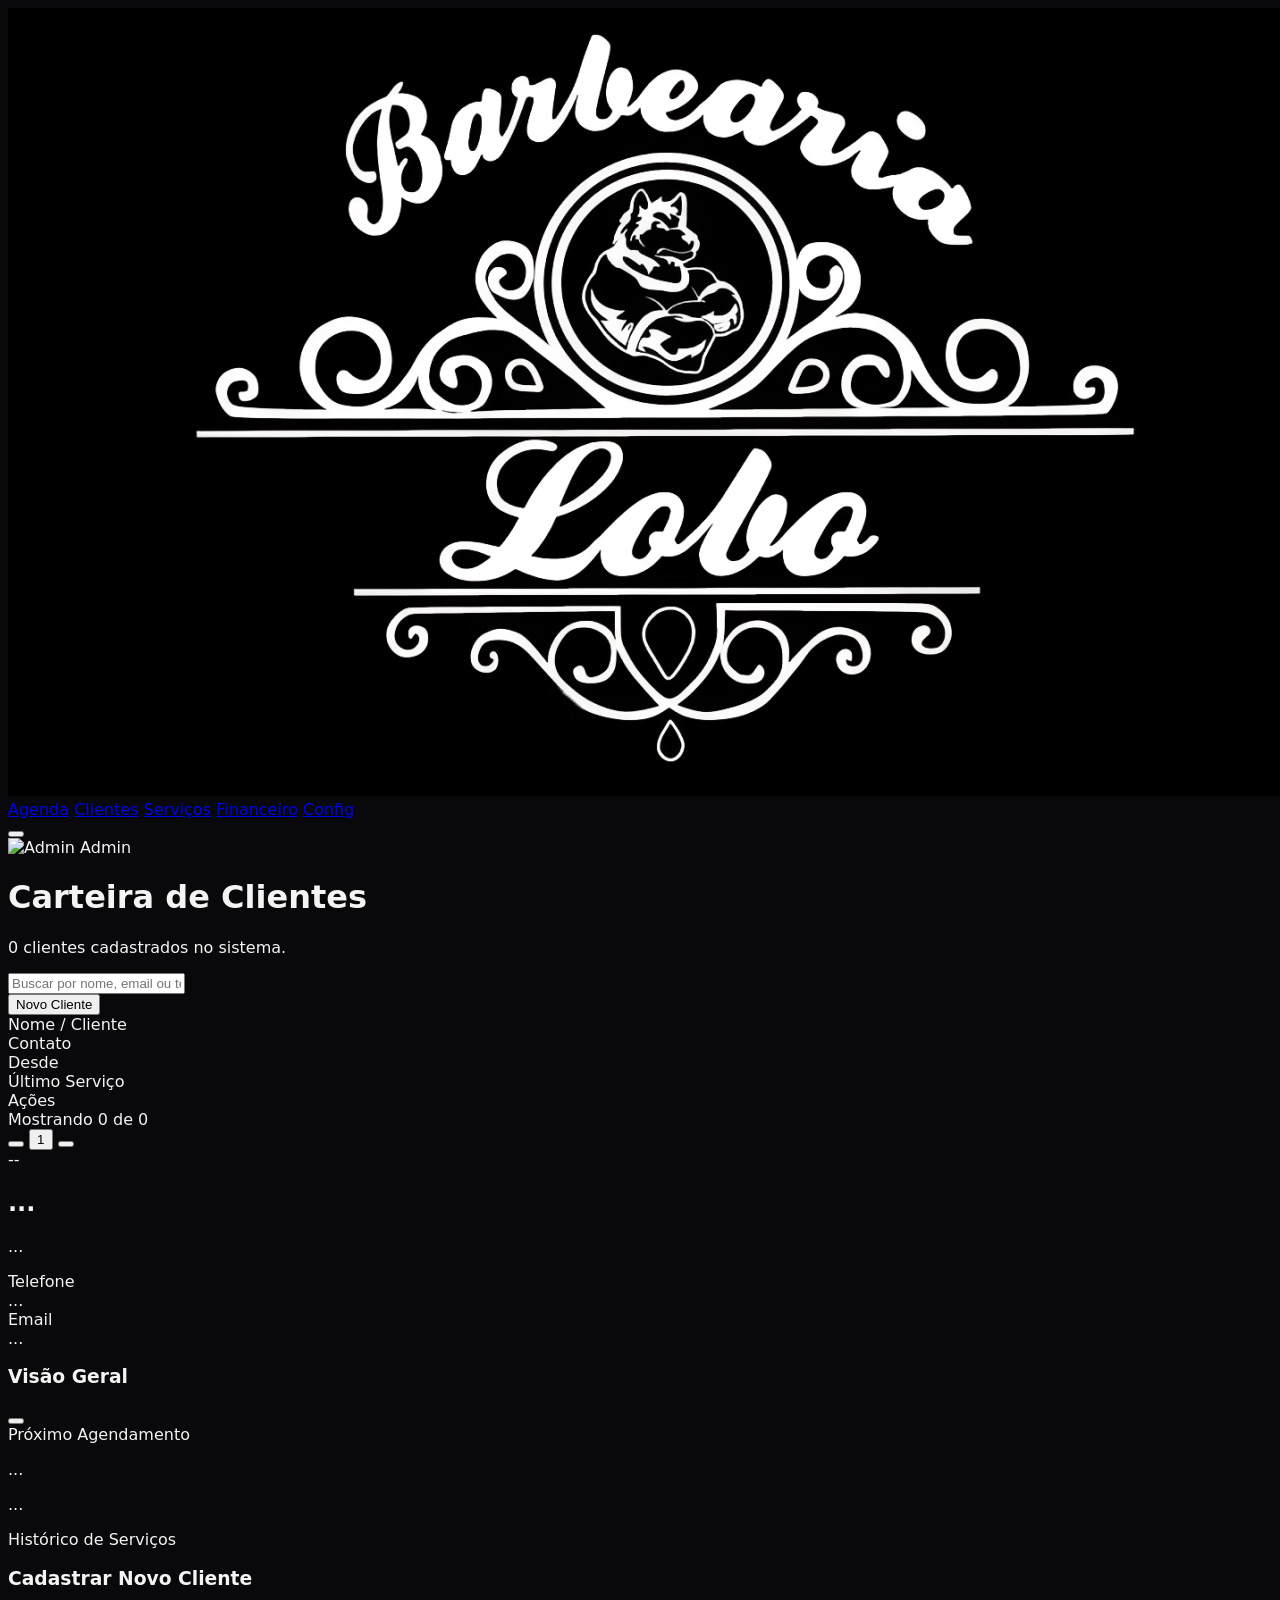
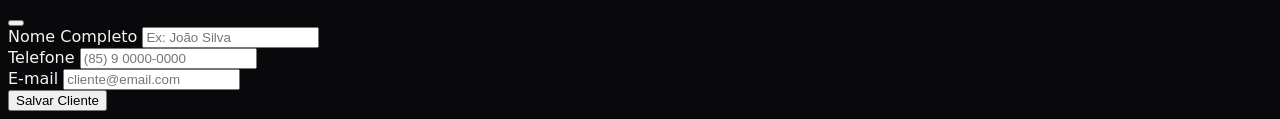
==== CLIENTE/clientes/clientes.html @ 1fbd2ba9 "Estrutura completa do projeto Barbearia Lobo" ====
<!DOCTYPE html>
<html lang="pt-PT">
<head>
    <meta charset="UTF-8">
    <meta name="viewport" content="width=device-width, initial-scale=1.0">
    <title>Barbearia Lobo - Clientes</title>
    
    <script src="https://cdn.tailwindcss.com"></script>
    <script src="https://unpkg.com/lucide@latest"></script>
    <link rel="stylesheet" href="clientes.css">
</head>
<body class="selection:bg-amber-500/30 overflow-hidden h-screen flex flex-col">

    <header class="fixed top-0 left-0 right-0 z-40 bg-zinc-950/80 backdrop-blur-md border-b border-zinc-800 flex-shrink-0">
        <div class="max-w-7xl mx-auto px-4 h-16 flex items-center justify-between gap-4">
            
<div class="flex-shrink-0 flex items-center">
    <img src="../img/lobologo.jpeg" alt="Barbearia Lobo" class="h-10 w-auto cursor-pointer">
</div>

          <nav class="hidden md:flex items-center gap-1 bg-zinc-900/50 p-1 rounded-lg border border-zinc-800/50">
    <a href="../home/home.html" class="px-4 py-1.5 text-sm font-medium text-zinc-100 bg-zinc-800 rounded-md shadow-sm transition-all border border-zinc-700/50">Agenda</a>
    
    <a href="../clientes/clientes.html" class="px-4 py-1.5 text-sm font-medium text-zinc-400 hover:text-zinc-100 hover:bg-zinc-800/50 rounded-md transition-all">Clientes</a>
    <a href="../servicos/servicos.html" class="px-4 py-1.5 text-sm font-medium text-zinc-400 hover:text-zinc-100 hover:bg-zinc-800/50 rounded-md transition-all">Serviços</a>
    <a href="../financeiro/financeiro.html" class="px-4 py-1.5 text-sm font-medium text-zinc-400 hover:text-zinc-100 hover:bg-zinc-800/50 rounded-md transition-all">Financeiro</a>
    <a href="../config/config.html" class="px-4 py-1.5 text-sm font-medium text-zinc-400 hover:text-zinc-100 hover:bg-zinc-800/50 rounded-md transition-all">Config</a>
</nav>

            <button class="md:hidden p-2 text-zinc-400 hover:text-white">
                <i data-lucide="menu" class="w-6 h-6"></i>
            </button>

            <div class="hidden md:flex items-center gap-2 bg-zinc-900 py-1.5 px-2 rounded-full border border-zinc-800">
               <img src="https://api.dicebear.com/7.x/avataaars/svg?seed=Admin" alt="Admin" class="w-6 h-6 rounded-full" />
               <span class="text-xs font-medium text-zinc-400 pr-2">Admin</span>
            </div>
        </div>
    </header>

    <div class="flex-1 pt-20 pb-4 px-4 max-w-7xl mx-auto w-full flex flex-col gap-6 overflow-hidden">
        
        <div class="flex flex-col md:flex-row justify-between items-start md:items-end gap-4 flex-shrink-0 animate-fadeIn">
            <div>
                <h1 class="text-2xl font-bold text-white tracking-tight">Carteira de Clientes</h1>
                <p class="text-zinc-400 text-sm mt-1 flex items-center gap-2">
                    <span class="bg-amber-500/10 text-amber-500 px-1.5 py-0.5 rounded text-xs font-bold border border-amber-500/20" id="total-clients-badge">0</span> 
                    clientes cadastrados no sistema.
                </p>
            </div>

            <div class="flex items-center gap-3 w-full md:w-auto">
                <div class="relative flex-1 md:w-64">
                    <i data-lucide="search" class="absolute left-3 top-2.5 w-4 h-4 text-zinc-500"></i>
                    <input type="text" id="search-input" placeholder="Buscar por nome, email ou telefone..." 
                        class="w-full bg-zinc-900 border border-zinc-800 rounded-xl pl-10 pr-4 py-2 text-sm text-zinc-100 focus:outline-none focus:border-amber-600 placeholder-zinc-600 transition-colors">
                </div>
                
                <button onclick="app.openNewClientModal()" class="bg-amber-600 hover:bg-amber-500 text-white px-4 py-2 rounded-xl text-sm font-bold flex items-center gap-2 shadow-lg transition-all active:scale-95 whitespace-nowrap">
                    <i data-lucide="user-plus" class="w-4 h-4"></i> <span class="hidden sm:inline">Novo Cliente</span>
                </button>
            </div>
        </div>

        <div class="flex-1 bg-zinc-900/50 border border-zinc-800 rounded-2xl overflow-hidden flex flex-col relative animate-fadeIn">
            <div class="grid grid-cols-12 gap-4 px-6 py-3 bg-zinc-900/80 border-b border-zinc-800 text-xs font-bold text-zinc-500 uppercase tracking-wider sticky top-0 backdrop-blur-sm z-10">
                <div class="col-span-4 sm:col-span-3">Nome / Cliente</div>
                <div class="col-span-5 sm:col-span-3">Contato</div>
                <div class="col-span-3 sm:col-span-2 hidden sm:block">Desde</div>
                <div class="col-span-3 hidden sm:block">Último Serviço</div>
                <div class="col-span-3 sm:col-span-1 text-right">Ações</div>
            </div>

            <div id="clients-list" class="flex-1 overflow-y-auto custom-scrollbar p-2 space-y-1"></div>

            <div class="px-6 py-3 border-t border-zinc-800 bg-zinc-900/50 text-xs text-zinc-500 flex justify-between items-center shrink-0">
                <span id="showing-text">Mostrando 0 de 0</span>
                <div class="flex gap-1">
                    <button class="px-2 py-1 rounded hover:bg-zinc-800 disabled:opacity-50"><i data-lucide="chevron-left" class="w-3 h-3"></i></button>
                    <button class="px-2 py-1 rounded bg-zinc-800 text-white">1</button>
                    <button class="px-2 py-1 rounded hover:bg-zinc-800 disabled:opacity-50"><i data-lucide="chevron-right" class="w-3 h-3"></i></button>
                </div>
            </div>
        </div>
    </div>

    <div id="client-modal" class="fixed inset-0 z-50 flex items-center justify-center p-4 bg-black/80 backdrop-blur-sm hidden animate-fadeIn">
        <div class="bg-zinc-900 border border-zinc-800 rounded-2xl w-full max-w-4xl shadow-2xl overflow-hidden animate-slideUp flex flex-col md:flex-row max-h-[90vh]">
            <div class="w-full md:w-1/3 bg-zinc-950/50 border-b md:border-b-0 md:border-r border-zinc-800 p-6 flex flex-col items-center text-center">
                <div class="w-24 h-24 rounded-full bg-zinc-800 border-2 border-zinc-700 flex items-center justify-center text-zinc-400 font-bold text-3xl mb-4 relative">
                    <span id="detail-initials">--</span>
                    <div class="absolute bottom-0 right-0 w-6 h-6 bg-emerald-500 border-2 border-zinc-900 rounded-full"></div>
                </div>
                <h2 id="detail-name" class="text-xl font-bold text-white mb-1">...</h2>
                <p id="detail-since" class="text-xs text-zinc-500 mb-6">...</p>
                <div class="w-full space-y-4 text-left">
                    <div class="bg-zinc-900 p-3 rounded-lg border border-zinc-800">
                        <label class="text-[10px] uppercase text-zinc-500 font-bold block mb-1">Telefone</label>
                        <div class="flex items-center gap-2 text-zinc-200 text-sm">
                            <i data-lucide="phone" class="w-4 h-4 text-amber-500"></i>
                            <span id="detail-phone">...</span>
                        </div>
                    </div>
                    <div class="bg-zinc-900 p-3 rounded-lg border border-zinc-800">
                        <label class="text-[10px] uppercase text-zinc-500 font-bold block mb-1">Email</label>
                        <div class="flex items-center gap-2 text-zinc-200 text-sm break-all">
                            <i data-lucide="mail" class="w-4 h-4 text-amber-500"></i>
                            <span id="detail-email">...</span>
                        </div>
                    </div>
                </div>
            </div>

            <div class="flex-1 flex flex-col min-h-0 bg-zinc-900">
                <div class="px-6 py-4 border-b border-zinc-800 flex justify-between items-center">
                    <h3 class="font-bold text-zinc-100">Visão Geral</h3>
                    <button onclick="app.closeModal()" class="text-zinc-500 hover:text-white transition-colors">
                        <i data-lucide="x" class="w-6 h-6"></i>
                    </button>
                </div>
                <div class="p-6 overflow-y-auto custom-scrollbar space-y-6">
                    <div id="next-appt-card" class="hidden">
                        <label class="block text-xs font-bold text-zinc-500 uppercase mb-2 flex items-center gap-2">
                            <i data-lucide="calendar-clock" class="w-4 h-4 text-amber-500"></i> Próximo Agendamento
                        </label>
                        <div class="bg-gradient-to-r from-amber-500/10 to-amber-600/5 border border-amber-500/30 rounded-xl p-4 flex justify-between items-center">
                            <div>
                                <p id="next-appt-date" class="text-amber-500 font-bold text-lg">...</p>
                                <p id="next-appt-service" class="text-zinc-200 text-sm">...</p>
                            </div>
                        </div>
                    </div>
                    <div>
                        <label class="block text-xs font-bold text-zinc-500 uppercase mb-3 flex items-center gap-2">
                            <i data-lucide="history" class="w-4 h-4"></i> Histórico de Serviços
                        </label>
                        <div class="space-y-2" id="history-list"></div>
                    </div>
                </div>
            </div>
        </div>
    </div>

<div id="new-client-modal" class="fixed inset-0 z-50 flex items-center justify-center p-4 bg-black/80 backdrop-blur-sm hidden animate-fadeIn">
    <div class="bg-zinc-900 border border-zinc-800 rounded-2xl w-full max-w-md shadow-2xl overflow-hidden animate-slideUp">
        <div class="px-6 py-4 border-b border-zinc-800 flex justify-between items-center bg-zinc-950/50">
            <h3 class="font-bold text-zinc-100 flex items-center gap-2">
                <i data-lucide="user-plus" class="w-5 h-5 text-amber-500"></i> Cadastrar Novo Cliente
            </h3>
            <button onclick="app.closeNewClientModal()" class="text-zinc-500 hover:text-white transition-colors">
                <i data-lucide="x" class="w-6 h-6"></i>
            </button>
        </div>
        
        <form id="new-client-form" class="p-6 space-y-4">
            <div class="space-y-1.5">
                <label class="text-xs font-bold text-zinc-500 uppercase">Nome Completo</label>
                <input type="text" id="new-name" required placeholder="Ex: João Silva" 
                    class="w-full bg-zinc-950 border border-zinc-800 rounded-xl px-4 py-2.5 text-sm text-zinc-100 focus:outline-none focus:border-amber-600 transition-colors">
            </div>

            <div class="space-y-1.5">
                <label class="text-xs font-bold text-zinc-500 uppercase">Telefone</label>
                <input type="text" id="new-phone" placeholder="(85) 9 0000-0000" 
                    class="w-full bg-zinc-950 border border-zinc-800 rounded-xl px-4 py-2.5 text-sm text-zinc-100 focus:outline-none focus:border-amber-600 transition-colors">
            </div>

            <div class="space-y-1.5">
                <label class="text-xs font-bold text-zinc-500 uppercase">E-mail</label>
                <input type="email" id="new-email" placeholder="cliente@email.com" 
                    class="w-full bg-zinc-950 border border-zinc-800 rounded-xl px-4 py-2.5 text-sm text-zinc-100 focus:outline-none focus:border-amber-600 transition-colors">
            </div>

            <div class="pt-2">
                <button type="submit" class="w-full bg-amber-600 hover:bg-amber-500 text-white py-3 rounded-xl font-bold shadow-lg transition-all active:scale-95 flex items-center justify-center gap-2">
                    <i data-lucide="check" class="w-5 h-5"></i> Salvar Cliente
                </button>
            </div>
        </form>
    </div>
</div>

    <script type="module">
  import { initializeApp } from "https://www.gstatic.com/firebasejs/10.8.0/firebase-app.js";
  import { 
    getFirestore, 
    collection, 
    getDocs, 
    addDoc, 
    serverTimestamp,
    query,
    where
  } from "https://www.gstatic.com/firebasejs/10.8.0/firebase-firestore.js";

const firebaseConfig = {
  apiKey: "AIzaSyAmljKXhjb9GlY1ABEA-GPJqNsftsv_hVk",
  authDomain: "ksstech-79520.firebaseapp.com",
  projectId: "ksstech-79520",
  storageBucket: "ksstech-79520.firebasestorage.app",
  messagingSenderId: "935997511388",
  appId: "1:935997511388:web:9c336727d3e588ee30c619",
  measurementId: "G-TM49C8N0T1"
};

  // Inicializar Firebase e Firestore
  const firebaseApp = initializeApp(firebaseConfig);
  const db = getFirestore(firebaseApp);

  // Exportar para o seu clientes.js (opcional, mas vamos usar via window para facilitar)
  window.db = db;
  window.dbMethods = { collection, getDocs, addDoc, serverTimestamp, query, where };
</script>

<script src="clientes.js"></script>
</body>
</html>
---- CLIENTE/clientes/clientes.css ----
/* clientes.css */

/* Estilos Globais */
body {
    background-color: #09090b; /* zinc-950 */
    color: #f4f4f5; /* zinc-100 */
    font-family: ui-sans-serif, system-ui, -apple-system, BlinkMacSystemFont, "Segoe UI", Roboto, "Helvetica Neue", Arial, sans-serif;
}

/* Scrollbar Personalizada */
.custom-scrollbar::-webkit-scrollbar {
    width: 6px;
    height: 6px;
}
.custom-scrollbar::-webkit-scrollbar-track {
    background: #09090b;
}
.custom-scrollbar::-webkit-scrollbar-thumb {
    background: #27272a;
    border-radius: 3px;
}
.custom-scrollbar::-webkit-scrollbar-thumb:hover {
    background: #3f3f46;
}

/* Animações */
.animate-fadeIn { animation: fadeIn 0.3s ease-out; }
.animate-slideUp { animation: slideUp 0.3s cubic-bezier(0.16, 1, 0.3, 1); }

@keyframes fadeIn { from { opacity: 0; } to { opacity: 1; } }
@keyframes slideUp { from { opacity: 0; transform: translateY(20px); } to { opacity: 1; transform: translateY(0); } }

/* Utilitários */
.hidden-force { display: none !important; }
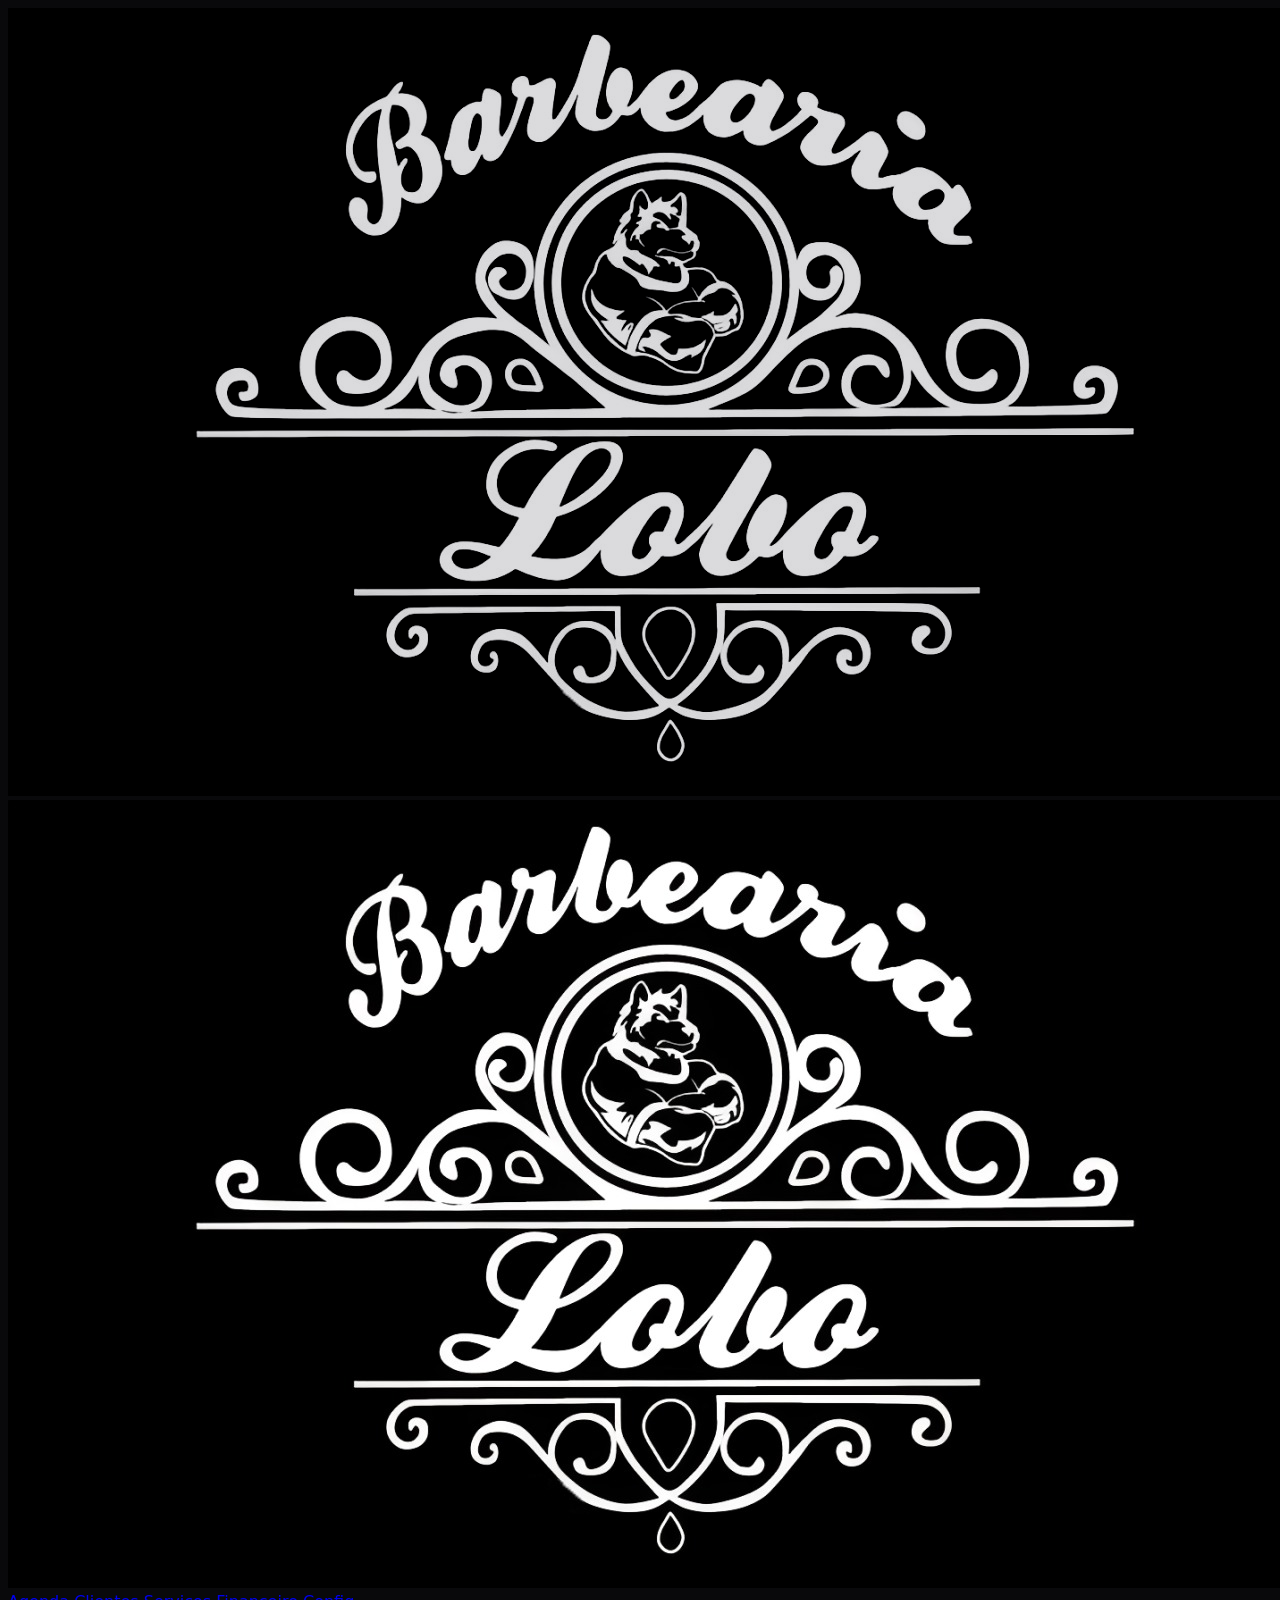
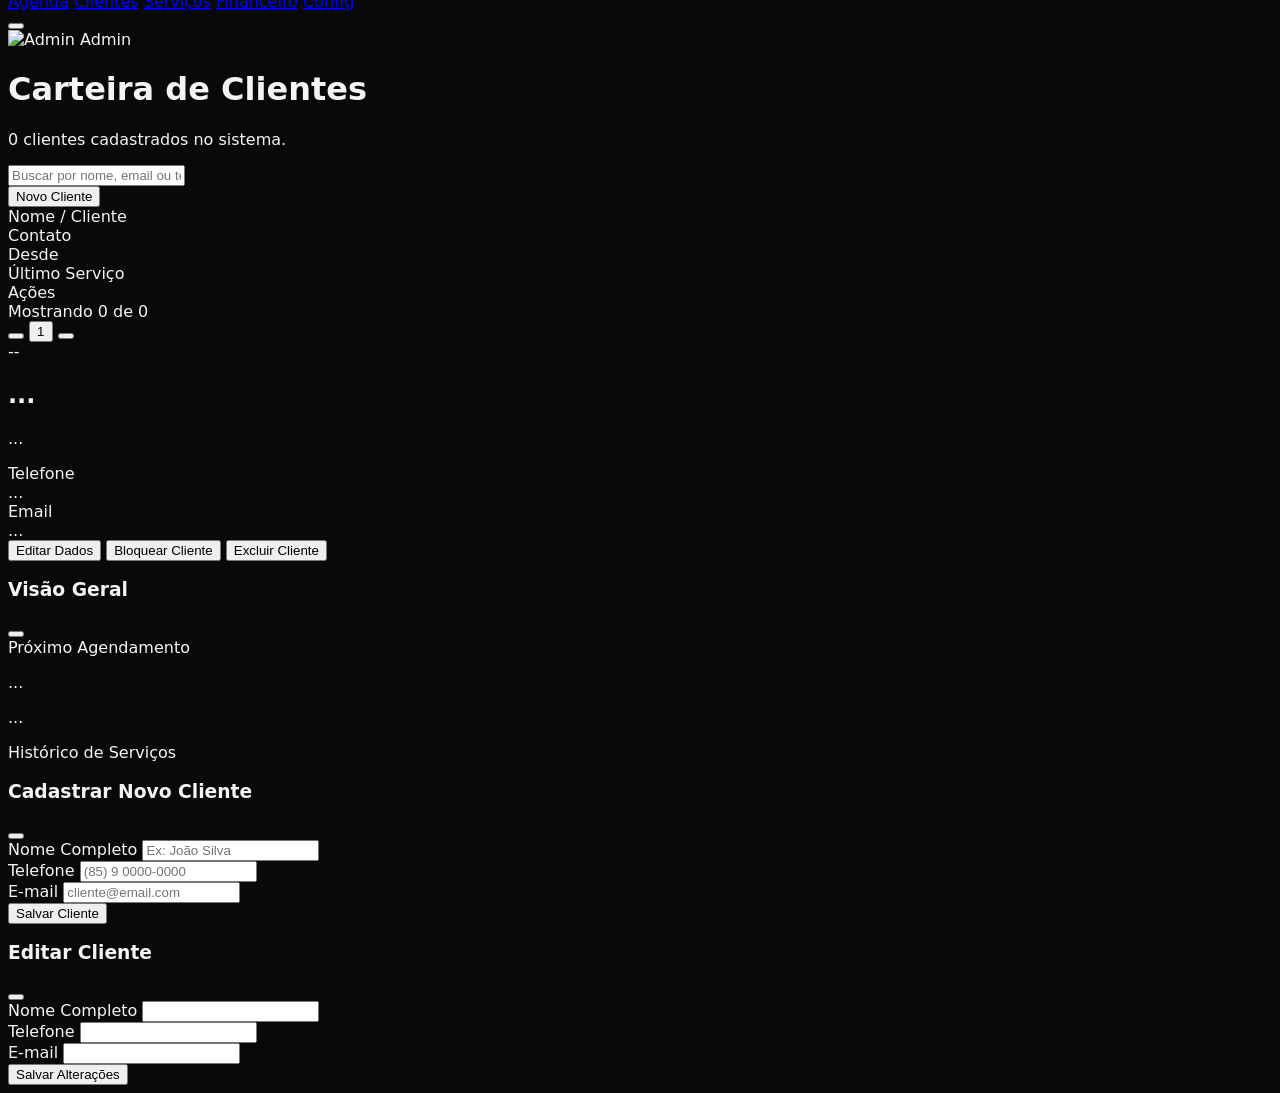
==== commit 15ee553b: "Atualização do sistema de agendamento e estrutura" ====
--- a/CLIENTE/clientes/clientes.html
+++ b/CLIENTE/clientes/clientes.html
@@ -9,23 +9,26 @@
     <script src="https://unpkg.com/lucide@latest"></script>
     <link rel="stylesheet" href="clientes.css">
 </head>
-<body class="selection:bg-amber-500/30 overflow-hidden h-screen flex flex-col">
+<body class="selection:bg-amber-500/30 overflow-hidden h-screen flex flex-col relative">
+
+    <div id="bg-watermark" class="fixed inset-0 z-[-1] flex items-center justify-center pointer-events-none opacity-[0.04] overflow-hidden">
+        <img id="watermark-img" src="../img/lobologo.jpeg" alt="" class="w-[80%] md:w-[50%] max-w-2xl transition-all duration-700">
+    </div>
 
     <header class="fixed top-0 left-0 right-0 z-40 bg-zinc-950/80 backdrop-blur-md border-b border-zinc-800 flex-shrink-0">
         <div class="max-w-7xl mx-auto px-4 h-16 flex items-center justify-between gap-4">
             
-<div class="flex-shrink-0 flex items-center">
-    <img src="../img/lobologo.jpeg" alt="Barbearia Lobo" class="h-10 w-auto cursor-pointer">
-</div>
-
-          <nav class="hidden md:flex items-center gap-1 bg-zinc-900/50 p-1 rounded-lg border border-zinc-800/50">
-    <a href="../home/home.html" class="px-4 py-1.5 text-sm font-medium text-zinc-100 bg-zinc-800 rounded-md shadow-sm transition-all border border-zinc-700/50">Agenda</a>
-    
-    <a href="../clientes/clientes.html" class="px-4 py-1.5 text-sm font-medium text-zinc-400 hover:text-zinc-100 hover:bg-zinc-800/50 rounded-md transition-all">Clientes</a>
-    <a href="../servicos/servicos.html" class="px-4 py-1.5 text-sm font-medium text-zinc-400 hover:text-zinc-100 hover:bg-zinc-800/50 rounded-md transition-all">Serviços</a>
-    <a href="../financeiro/financeiro.html" class="px-4 py-1.5 text-sm font-medium text-zinc-400 hover:text-zinc-100 hover:bg-zinc-800/50 rounded-md transition-all">Financeiro</a>
-    <a href="../config/config.html" class="px-4 py-1.5 text-sm font-medium text-zinc-400 hover:text-zinc-100 hover:bg-zinc-800/50 rounded-md transition-all">Config</a>
-</nav>
+            <div class="flex-shrink-0 flex items-center">
+                <img id="header-logo" src="../img/lobologo.jpeg" alt="Barbearia Lobo" class="h-10 w-auto cursor-pointer">
+            </div>
+
+            <nav class="hidden md:flex items-center gap-1 bg-zinc-900/50 p-1 rounded-lg border border-zinc-800/50">
+                <a href="../home/home.html" class="px-4 py-1.5 text-sm font-medium text-zinc-100 bg-zinc-800 rounded-md shadow-sm transition-all border border-zinc-700/50">Agenda</a>
+                <a href="../clientes/clientes.html" class="px-4 py-1.5 text-sm font-medium text-zinc-400 hover:text-zinc-100 hover:bg-zinc-800/50 rounded-md transition-all">Clientes</a>
+                <a href="../servicos/servicos.html" class="px-4 py-1.5 text-sm font-medium text-zinc-400 hover:text-zinc-100 hover:bg-zinc-800/50 rounded-md transition-all">Serviços</a>
+                <a href="../financeiro/financeiro.html" class="px-4 py-1.5 text-sm font-medium text-zinc-400 hover:text-zinc-100 hover:bg-zinc-800/50 rounded-md transition-all">Financeiro</a>
+                <a href="../config/config.html" class="px-4 py-1.5 text-sm font-medium text-zinc-400 hover:text-zinc-100 hover:bg-zinc-800/50 rounded-md transition-all">Config</a>
+            </nav>
 
             <button class="md:hidden p-2 text-zinc-400 hover:text-white">
                 <i data-lucide="menu" class="w-6 h-6"></i>
@@ -86,13 +89,15 @@
 
     <div id="client-modal" class="fixed inset-0 z-50 flex items-center justify-center p-4 bg-black/80 backdrop-blur-sm hidden animate-fadeIn">
         <div class="bg-zinc-900 border border-zinc-800 rounded-2xl w-full max-w-4xl shadow-2xl overflow-hidden animate-slideUp flex flex-col md:flex-row max-h-[90vh]">
-            <div class="w-full md:w-1/3 bg-zinc-950/50 border-b md:border-b-0 md:border-r border-zinc-800 p-6 flex flex-col items-center text-center">
+            <div class="w-full md:w-1/3 bg-zinc-950/50 border-b md:border-b-0 md:border-r border-zinc-800 p-6 flex flex-col items-center text-center overflow-y-auto custom-scrollbar">
                 <div class="w-24 h-24 rounded-full bg-zinc-800 border-2 border-zinc-700 flex items-center justify-center text-zinc-400 font-bold text-3xl mb-4 relative">
                     <span id="detail-initials">--</span>
                     <div class="absolute bottom-0 right-0 w-6 h-6 bg-emerald-500 border-2 border-zinc-900 rounded-full"></div>
                 </div>
                 <h2 id="detail-name" class="text-xl font-bold text-white mb-1">...</h2>
+                <div id="detail-status" class="mb-1 text-[10px] uppercase font-bold px-2 py-0.5 rounded"></div>
                 <p id="detail-since" class="text-xs text-zinc-500 mb-6">...</p>
+                
                 <div class="w-full space-y-4 text-left">
                     <div class="bg-zinc-900 p-3 rounded-lg border border-zinc-800">
                         <label class="text-[10px] uppercase text-zinc-500 font-bold block mb-1">Telefone</label>
@@ -108,6 +113,18 @@
                             <span id="detail-email">...</span>
                         </div>
                     </div>
+                </div>
+
+                <div class="w-full flex flex-col gap-2 mt-6 pt-6 border-t border-zinc-800">
+                    <button onclick="app.openEditClientModal()" class="w-full bg-zinc-800 hover:bg-zinc-700 text-zinc-200 py-2.5 rounded-xl text-sm font-bold transition-colors flex items-center justify-center gap-2">
+                        <i data-lucide="edit-2" class="w-4 h-4"></i> Editar Dados
+                    </button>
+                    <button onclick="app.toggleBlockClient()" id="btn-block-client" class="w-full bg-amber-900/20 text-amber-500 hover:bg-amber-900/40 py-2.5 rounded-xl text-sm font-bold transition-colors border border-amber-900/50 flex items-center justify-center gap-2">
+                        <i data-lucide="ban" class="w-4 h-4"></i> Bloquear Cliente
+                    </button>
+                    <button onclick="app.deleteClient()" class="w-full bg-red-900/20 text-red-500 hover:bg-red-900/40 py-2.5 rounded-xl text-sm font-bold transition-colors border border-red-900/50 flex items-center justify-center gap-2">
+                        <i data-lucide="trash-2" class="w-4 h-4"></i> Excluir Cliente
+                    </button>
                 </div>
             </div>
 
@@ -141,76 +158,114 @@
         </div>
     </div>
 
-<div id="new-client-modal" class="fixed inset-0 z-50 flex items-center justify-center p-4 bg-black/80 backdrop-blur-sm hidden animate-fadeIn">
-    <div class="bg-zinc-900 border border-zinc-800 rounded-2xl w-full max-w-md shadow-2xl overflow-hidden animate-slideUp">
-        <div class="px-6 py-4 border-b border-zinc-800 flex justify-between items-center bg-zinc-950/50">
-            <h3 class="font-bold text-zinc-100 flex items-center gap-2">
-                <i data-lucide="user-plus" class="w-5 h-5 text-amber-500"></i> Cadastrar Novo Cliente
-            </h3>
-            <button onclick="app.closeNewClientModal()" class="text-zinc-500 hover:text-white transition-colors">
-                <i data-lucide="x" class="w-6 h-6"></i>
-            </button>
-        </div>
-        
-        <form id="new-client-form" class="p-6 space-y-4">
-            <div class="space-y-1.5">
-                <label class="text-xs font-bold text-zinc-500 uppercase">Nome Completo</label>
-                <input type="text" id="new-name" required placeholder="Ex: João Silva" 
-                    class="w-full bg-zinc-950 border border-zinc-800 rounded-xl px-4 py-2.5 text-sm text-zinc-100 focus:outline-none focus:border-amber-600 transition-colors">
-            </div>
-
-            <div class="space-y-1.5">
-                <label class="text-xs font-bold text-zinc-500 uppercase">Telefone</label>
-                <input type="text" id="new-phone" placeholder="(85) 9 0000-0000" 
-                    class="w-full bg-zinc-950 border border-zinc-800 rounded-xl px-4 py-2.5 text-sm text-zinc-100 focus:outline-none focus:border-amber-600 transition-colors">
-            </div>
-
-            <div class="space-y-1.5">
-                <label class="text-xs font-bold text-zinc-500 uppercase">E-mail</label>
-                <input type="email" id="new-email" placeholder="cliente@email.com" 
-                    class="w-full bg-zinc-950 border border-zinc-800 rounded-xl px-4 py-2.5 text-sm text-zinc-100 focus:outline-none focus:border-amber-600 transition-colors">
-            </div>
-
-            <div class="pt-2">
-                <button type="submit" class="w-full bg-amber-600 hover:bg-amber-500 text-white py-3 rounded-xl font-bold shadow-lg transition-all active:scale-95 flex items-center justify-center gap-2">
-                    <i data-lucide="check" class="w-5 h-5"></i> Salvar Cliente
+    <div id="new-client-modal" class="fixed inset-0 z-50 flex items-center justify-center p-4 bg-black/80 backdrop-blur-sm hidden animate-fadeIn">
+        <div class="bg-zinc-900 border border-zinc-800 rounded-2xl w-full max-w-md shadow-2xl overflow-hidden animate-slideUp">
+            <div class="px-6 py-4 border-b border-zinc-800 flex justify-between items-center bg-zinc-950/50">
+                <h3 class="font-bold text-zinc-100 flex items-center gap-2">
+                    <i data-lucide="user-plus" class="w-5 h-5 text-amber-500"></i> Cadastrar Novo Cliente
+                </h3>
+                <button onclick="app.closeNewClientModal()" class="text-zinc-500 hover:text-white transition-colors">
+                    <i data-lucide="x" class="w-6 h-6"></i>
                 </button>
             </div>
-        </form>
-    </div>
-</div>
+            
+            <form id="new-client-form" class="p-6 space-y-4">
+                <div class="space-y-1.5">
+                    <label class="text-xs font-bold text-zinc-500 uppercase">Nome Completo</label>
+                    <input type="text" id="new-name" required placeholder="Ex: João Silva" 
+                        class="w-full bg-zinc-950 border border-zinc-800 rounded-xl px-4 py-2.5 text-sm text-zinc-100 focus:outline-none focus:border-amber-600 transition-colors">
+                </div>
+
+                <div class="space-y-1.5">
+                    <label class="text-xs font-bold text-zinc-500 uppercase">Telefone</label>
+                    <input type="text" id="new-phone" placeholder="(85) 9 0000-0000" 
+                        class="w-full bg-zinc-950 border border-zinc-800 rounded-xl px-4 py-2.5 text-sm text-zinc-100 focus:outline-none focus:border-amber-600 transition-colors">
+                </div>
+
+                <div class="space-y-1.5">
+                    <label class="text-xs font-bold text-zinc-500 uppercase">E-mail</label>
+                    <input type="email" id="new-email" placeholder="cliente@email.com" 
+                        class="w-full bg-zinc-950 border border-zinc-800 rounded-xl px-4 py-2.5 text-sm text-zinc-100 focus:outline-none focus:border-amber-600 transition-colors">
+                </div>
+
+                <div class="pt-2">
+                    <button type="submit" class="w-full bg-amber-600 hover:bg-amber-500 text-white py-3 rounded-xl font-bold shadow-lg transition-all active:scale-95 flex items-center justify-center gap-2">
+                        <i data-lucide="check" class="w-5 h-5"></i> Salvar Cliente
+                    </button>
+                </div>
+            </form>
+        </div>
+    </div>
+
+    <div id="edit-client-modal" class="fixed inset-0 z-50 flex items-center justify-center p-4 bg-black/80 backdrop-blur-sm hidden animate-fadeIn">
+        <div class="bg-zinc-900 border border-zinc-800 rounded-2xl w-full max-w-md shadow-2xl overflow-hidden animate-slideUp">
+            <div class="px-6 py-4 border-b border-zinc-800 flex justify-between items-center bg-zinc-950/50">
+                <h3 class="font-bold text-zinc-100 flex items-center gap-2">
+                    <i data-lucide="edit-2" class="w-5 h-5 text-amber-500"></i> Editar Cliente
+                </h3>
+                <button onclick="app.closeEditClientModal()" class="text-zinc-500 hover:text-white transition-colors">
+                    <i data-lucide="x" class="w-6 h-6"></i>
+                </button>
+            </div>
+            
+            <form id="edit-client-form" class="p-6 space-y-4">
+                <div class="space-y-1.5">
+                    <label class="text-xs font-bold text-zinc-500 uppercase">Nome Completo</label>
+                    <input type="text" id="edit-name" required class="w-full bg-zinc-950 border border-zinc-800 rounded-xl px-4 py-2.5 text-sm text-zinc-100 focus:outline-none focus:border-amber-600 transition-colors">
+                </div>
+
+                <div class="space-y-1.5">
+                    <label class="text-xs font-bold text-zinc-500 uppercase">Telefone</label>
+                    <input type="text" id="edit-phone" class="w-full bg-zinc-950 border border-zinc-800 rounded-xl px-4 py-2.5 text-sm text-zinc-100 focus:outline-none focus:border-amber-600 transition-colors">
+                </div>
+
+                <div class="space-y-1.5">
+                    <label class="text-xs font-bold text-zinc-500 uppercase">E-mail</label>
+                    <input type="email" id="edit-email" class="w-full bg-zinc-950 border border-zinc-800 rounded-xl px-4 py-2.5 text-sm text-zinc-100 focus:outline-none focus:border-amber-600 transition-colors">
+                </div>
+
+                <div class="pt-2">
+                    <button type="submit" class="w-full bg-zinc-100 hover:bg-white text-zinc-900 py-3 rounded-xl font-bold shadow-lg transition-all active:scale-95 flex items-center justify-center gap-2">
+                        <i data-lucide="save" class="w-5 h-5"></i> Salvar Alterações
+                    </button>
+                </div>
+            </form>
+        </div>
+    </div>
 
     <script type="module">
-  import { initializeApp } from "https://www.gstatic.com/firebasejs/10.8.0/firebase-app.js";
-  import { 
-    getFirestore, 
-    collection, 
-    getDocs, 
-    addDoc, 
-    serverTimestamp,
-    query,
-    where
-  } from "https://www.gstatic.com/firebasejs/10.8.0/firebase-firestore.js";
-
-const firebaseConfig = {
-  apiKey: "AIzaSyAmljKXhjb9GlY1ABEA-GPJqNsftsv_hVk",
-  authDomain: "ksstech-79520.firebaseapp.com",
-  projectId: "ksstech-79520",
-  storageBucket: "ksstech-79520.firebasestorage.app",
-  messagingSenderId: "935997511388",
-  appId: "1:935997511388:web:9c336727d3e588ee30c619",
-  measurementId: "G-TM49C8N0T1"
-};
-
-  // Inicializar Firebase e Firestore
-  const firebaseApp = initializeApp(firebaseConfig);
-  const db = getFirestore(firebaseApp);
-
-  // Exportar para o seu clientes.js (opcional, mas vamos usar via window para facilitar)
-  window.db = db;
-  window.dbMethods = { collection, getDocs, addDoc, serverTimestamp, query, where };
-</script>
-
-<script src="clientes.js"></script>
+        import { initializeApp } from "https://www.gstatic.com/firebasejs/10.8.0/firebase-app.js";
+        import { 
+            getFirestore, 
+            collection, 
+            getDocs, 
+            addDoc, 
+            serverTimestamp,
+            query,
+            where,
+            doc,
+            updateDoc,
+            deleteDoc,
+            onSnapshot
+        } from "https://www.gstatic.com/firebasejs/10.8.0/firebase-firestore.js";
+
+        const firebaseConfig = {
+            apiKey: "AIzaSyAmljKXhjb9GlY1ABEA-GPJqNsftsv_hVk",
+            authDomain: "ksstech-79520.firebaseapp.com",
+            projectId: "ksstech-79520",
+            storageBucket: "ksstech-79520.firebasestorage.app",
+            messagingSenderId: "935997511388",
+            appId: "1:935997511388:web:9c336727d3e588ee30c619",
+            measurementId: "G-TM49C8N0T1"
+        };
+
+        const firebaseApp = initializeApp(firebaseConfig);
+        const db = getFirestore(firebaseApp);
+
+        window.db = db;
+        window.dbMethods = { collection, getDocs, addDoc, serverTimestamp, query, where, doc, updateDoc, deleteDoc, onSnapshot };
+    </script>
+
+    <script src="clientes.js"></script>
 </body>
 </html>
--- a/CLIENTE/clientes/clientes.css
+++ b/CLIENTE/clientes/clientes.css
@@ -5,6 +5,23 @@
     background-color: #09090b; /* zinc-950 */
     color: #f4f4f5; /* zinc-100 */
     font-family: ui-sans-serif, system-ui, -apple-system, BlinkMacSystemFont, "Segoe UI", Roboto, "Helvetica Neue", Arial, sans-serif;
+}
+
+/* Marca d'água */
+#bg-watermark {
+    pointer-events: none;
+    user-select: none;
+}
+
+#watermark-img {
+    filter: grayscale(1) brightness(0.8) contrast(1.2);
+    mix-blend-mode: luminosity;
+    animation: fadeInWatermark 3s ease-in-out;
+}
+
+@keyframes fadeInWatermark {
+    from { opacity: 0; transform: scale(0.95); }
+    to { opacity: 1; transform: scale(1); }
 }
 
 /* Scrollbar Personalizada */
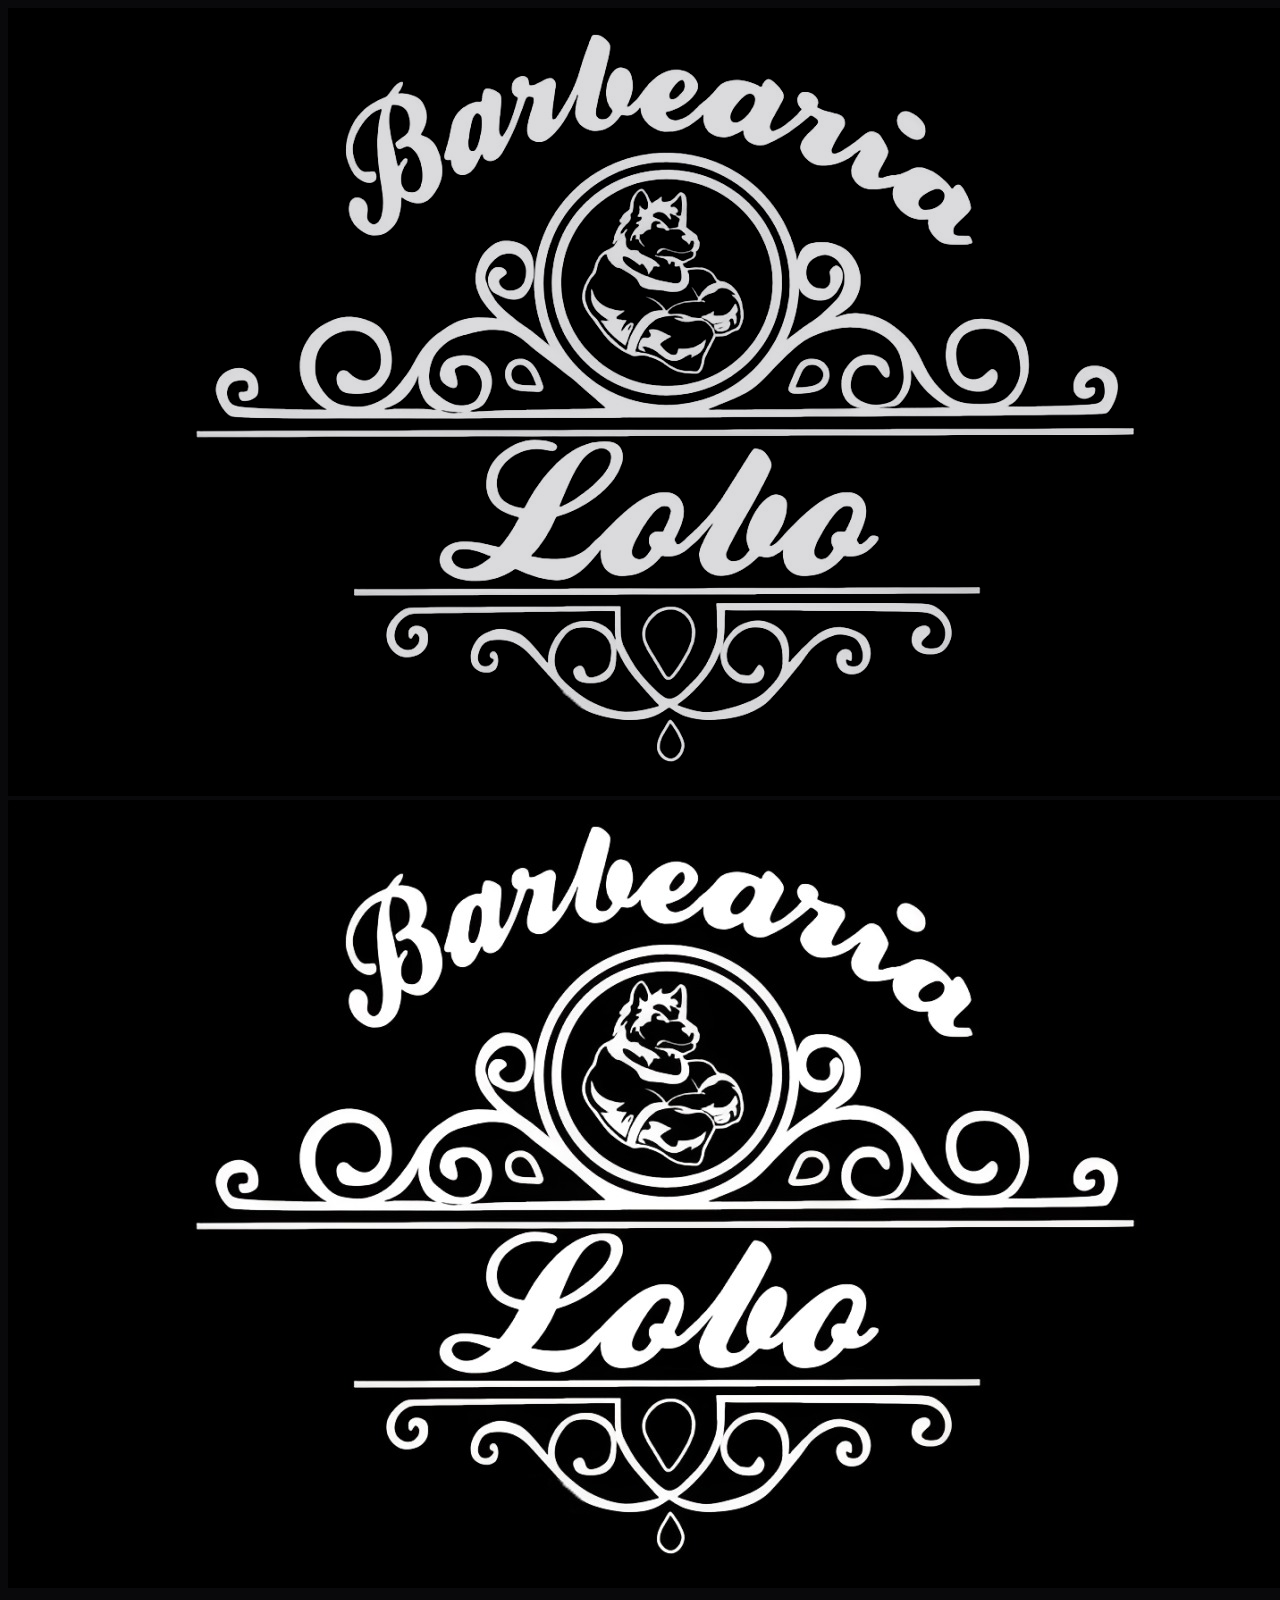
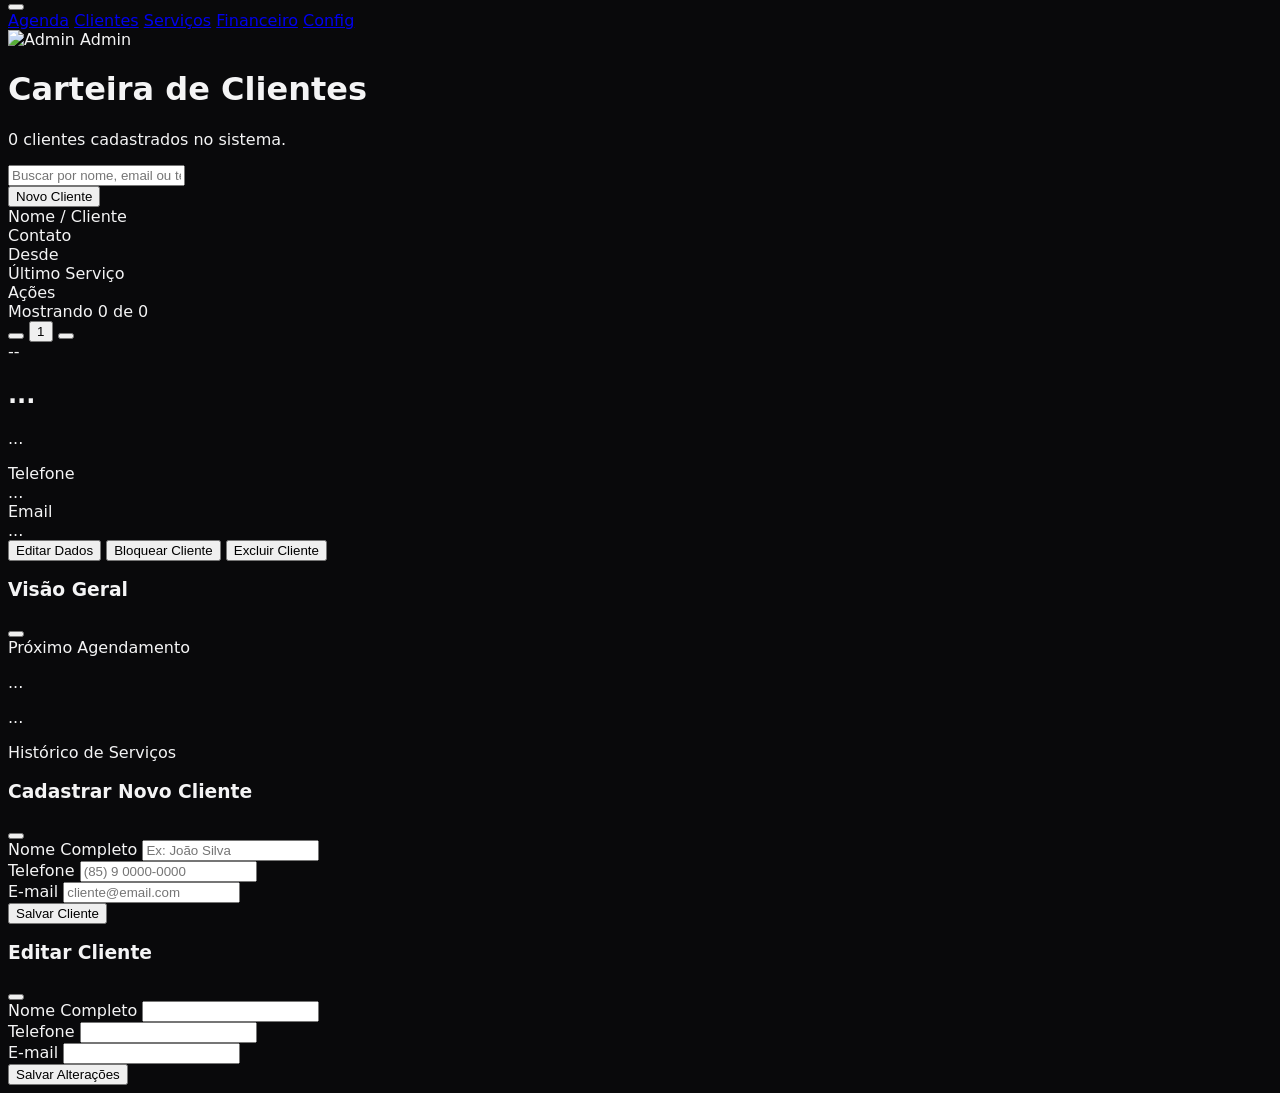
==== commit 8c346852: "feat: aperfeiçoamento e melhorias no site da barbearia" ====
--- a/CLIENTE/clientes/clientes.html
+++ b/CLIENTE/clientes/clientes.html
@@ -8,6 +8,7 @@
     <script src="https://cdn.tailwindcss.com"></script>
     <script src="https://unpkg.com/lucide@latest"></script>
     <link rel="stylesheet" href="clientes.css">
+    <link rel="icon" type="image/png" href="logo.png">
 </head>
 <body class="selection:bg-amber-500/30 overflow-hidden h-screen flex flex-col relative">
 
@@ -15,31 +16,31 @@
         <img id="watermark-img" src="../img/lobologo.jpeg" alt="" class="w-[80%] md:w-[50%] max-w-2xl transition-all duration-700">
     </div>
 
-    <header class="fixed top-0 left-0 right-0 z-40 bg-zinc-950/80 backdrop-blur-md border-b border-zinc-800 flex-shrink-0">
-        <div class="max-w-7xl mx-auto px-4 h-16 flex items-center justify-between gap-4">
-            
-            <div class="flex-shrink-0 flex items-center">
-                <img id="header-logo" src="../img/lobologo.jpeg" alt="Barbearia Lobo" class="h-10 w-auto cursor-pointer">
-            </div>
-
-            <nav class="hidden md:flex items-center gap-1 bg-zinc-900/50 p-1 rounded-lg border border-zinc-800/50">
-                <a href="../home/home.html" class="px-4 py-1.5 text-sm font-medium text-zinc-100 bg-zinc-800 rounded-md shadow-sm transition-all border border-zinc-700/50">Agenda</a>
-                <a href="../clientes/clientes.html" class="px-4 py-1.5 text-sm font-medium text-zinc-400 hover:text-zinc-100 hover:bg-zinc-800/50 rounded-md transition-all">Clientes</a>
-                <a href="../servicos/servicos.html" class="px-4 py-1.5 text-sm font-medium text-zinc-400 hover:text-zinc-100 hover:bg-zinc-800/50 rounded-md transition-all">Serviços</a>
-                <a href="../financeiro/financeiro.html" class="px-4 py-1.5 text-sm font-medium text-zinc-400 hover:text-zinc-100 hover:bg-zinc-800/50 rounded-md transition-all">Financeiro</a>
-                <a href="../config/config.html" class="px-4 py-1.5 text-sm font-medium text-zinc-400 hover:text-zinc-100 hover:bg-zinc-800/50 rounded-md transition-all">Config</a>
-            </nav>
-
-            <button class="md:hidden p-2 text-zinc-400 hover:text-white">
-                <i data-lucide="menu" class="w-6 h-6"></i>
-            </button>
-
-            <div class="hidden md:flex items-center gap-2 bg-zinc-900 py-1.5 px-2 rounded-full border border-zinc-800">
-               <img src="https://api.dicebear.com/7.x/avataaars/svg?seed=Admin" alt="Admin" class="w-6 h-6 rounded-full" />
-               <span class="text-xs font-medium text-zinc-400 pr-2">Admin</span>
-            </div>
-        </div>
-    </header>
+<header class="fixed top-0 left-0 right-0 z-40 bg-zinc-950/80 backdrop-blur-md border-b border-zinc-800 flex-shrink-0">
+    <div class="max-w-7xl mx-auto px-4 h-16 flex items-center justify-between gap-4">
+        
+        <div class="flex-shrink-0 flex items-center">
+            <img id="header-logo" src="../img/lobologo.jpeg" alt="Barbearia Lobo" class="h-10 w-auto cursor-pointer">
+        </div>
+
+        <button id="btn-mobile-menu" class="md:hidden p-2 text-zinc-400 hover:text-white">
+            <i data-lucide="menu" class="w-6 h-6"></i>
+        </button>
+
+        <nav id="main-nav" class="hidden md:flex absolute md:relative top-16 md:top-0 left-0 w-full md:w-auto flex-col md:flex-row items-stretch md:items-center gap-1 bg-zinc-950 md:bg-zinc-900/50 p-4 md:p-1 border-b border-zinc-800 md:border md:border-zinc-800/50 shadow-xl md:shadow-none z-50 rounded-none md:rounded-lg">
+            <a href="../home/home.html" class="nav-link px-4 py-3 md:py-1.5 text-sm font-medium text-zinc-400 hover:text-zinc-100 hover:bg-zinc-800/50 rounded-md transition-all">Agenda</a>
+            <a href="../clientes/clientes.html" class="nav-link px-4 py-3 md:py-1.5 text-sm font-medium text-zinc-400 hover:text-zinc-100 hover:bg-zinc-800/50 rounded-md transition-all">Clientes</a>
+            <a href="../servicos/servicos.html" class="nav-link px-4 py-3 md:py-1.5 text-sm font-medium text-zinc-400 hover:text-zinc-100 hover:bg-zinc-800/50 rounded-md transition-all">Serviços</a>
+            <a href="../financeiro/financeiro.html" class="nav-link px-4 py-3 md:py-1.5 text-sm font-medium text-zinc-400 hover:text-zinc-100 hover:bg-zinc-800/50 rounded-md transition-all">Financeiro</a>
+            <a href="../config/config.html" class="nav-link px-4 py-3 md:py-1.5 text-sm font-medium text-zinc-400 hover:text-zinc-100 hover:bg-zinc-800/50 rounded-md transition-all">Config</a>
+        </nav>
+
+        <div class="hidden md:flex items-center gap-2 bg-zinc-900 py-1.5 px-2 rounded-full border border-zinc-800">
+           <img src="https://api.dicebear.com/7.x/avataaars/svg?seed=Admin" alt="Admin" class="w-6 h-6 rounded-full" />
+           <span class="text-xs font-medium text-zinc-400 pr-2">Admin</span>
+        </div>
+    </div>
+</header>
 
     <div class="flex-1 pt-20 pb-4 px-4 max-w-7xl mx-auto w-full flex flex-col gap-6 overflow-hidden">
         
@@ -265,7 +266,7 @@
         window.db = db;
         window.dbMethods = { collection, getDocs, addDoc, serverTimestamp, query, where, doc, updateDoc, deleteDoc, onSnapshot };
     </script>
-
+    <script src="../navbar/nav.js"></script>
     <script src="clientes.js"></script>
 </body>
 </html>
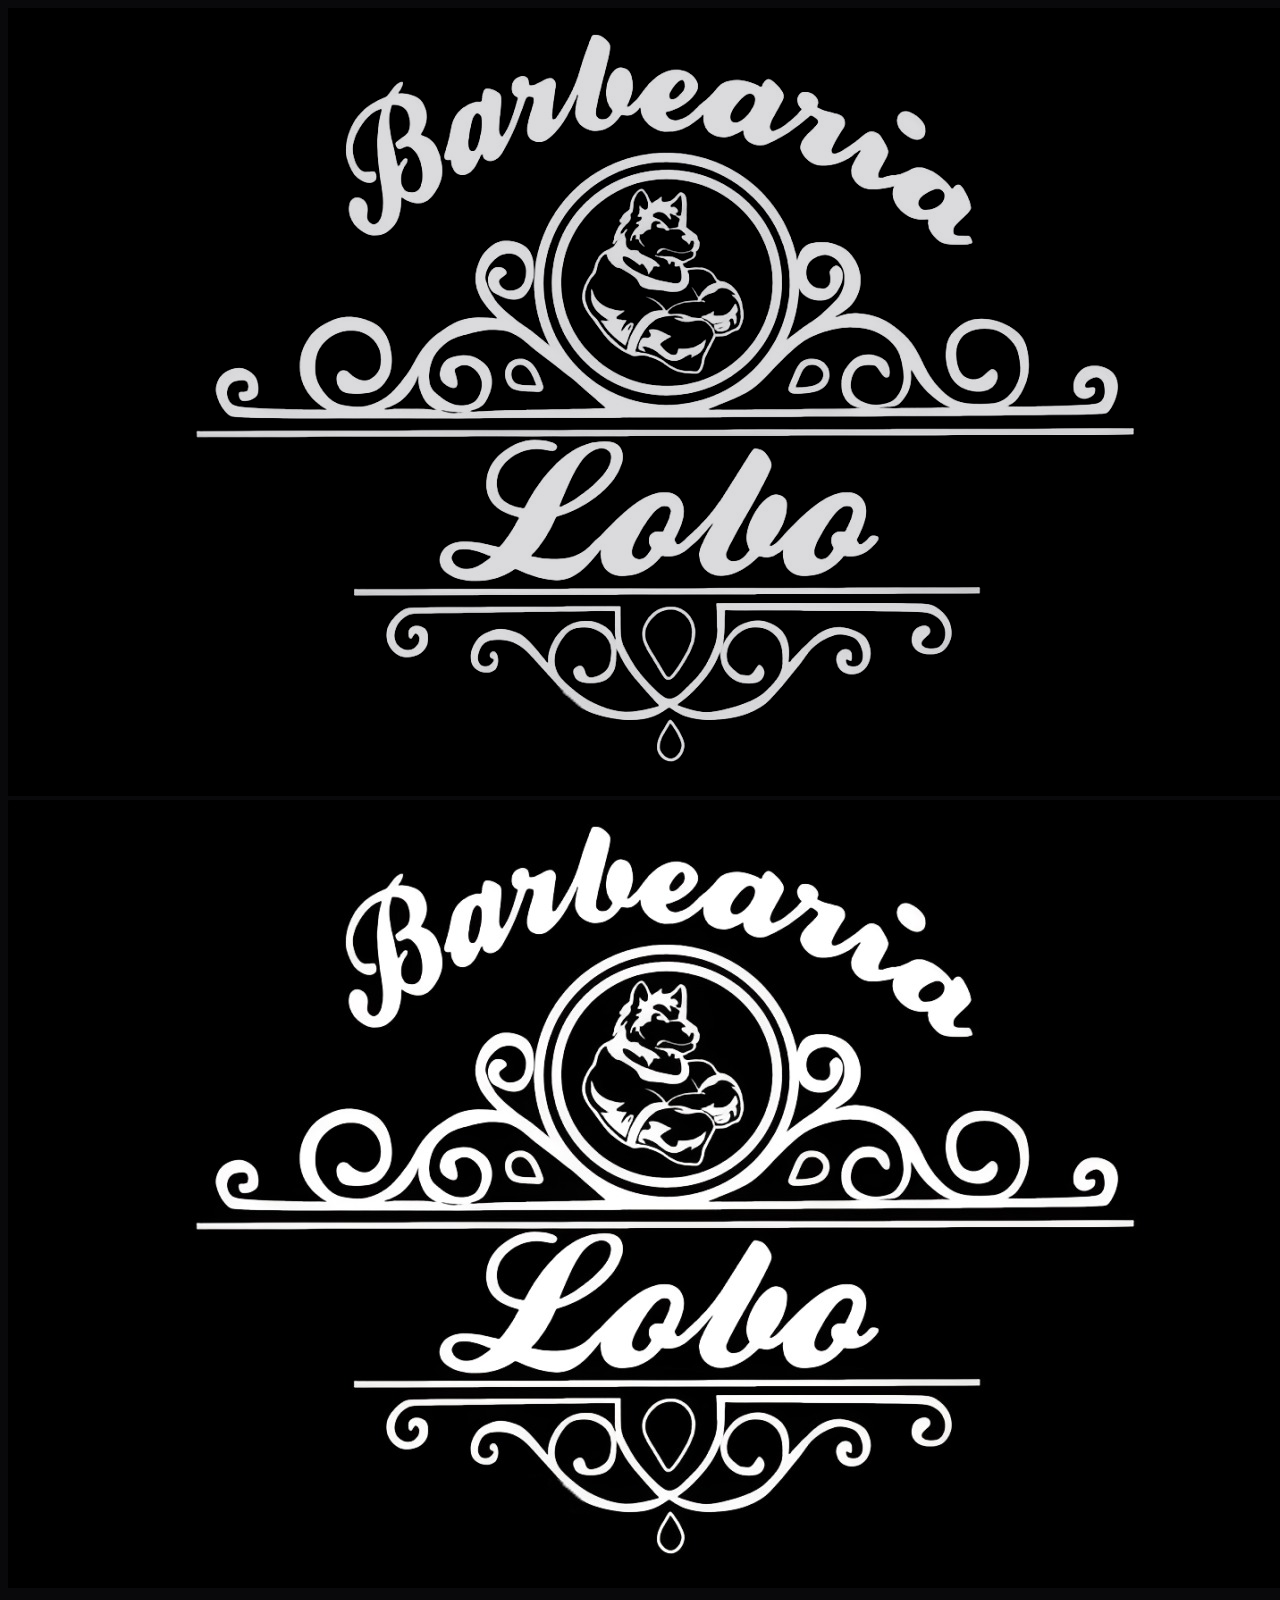
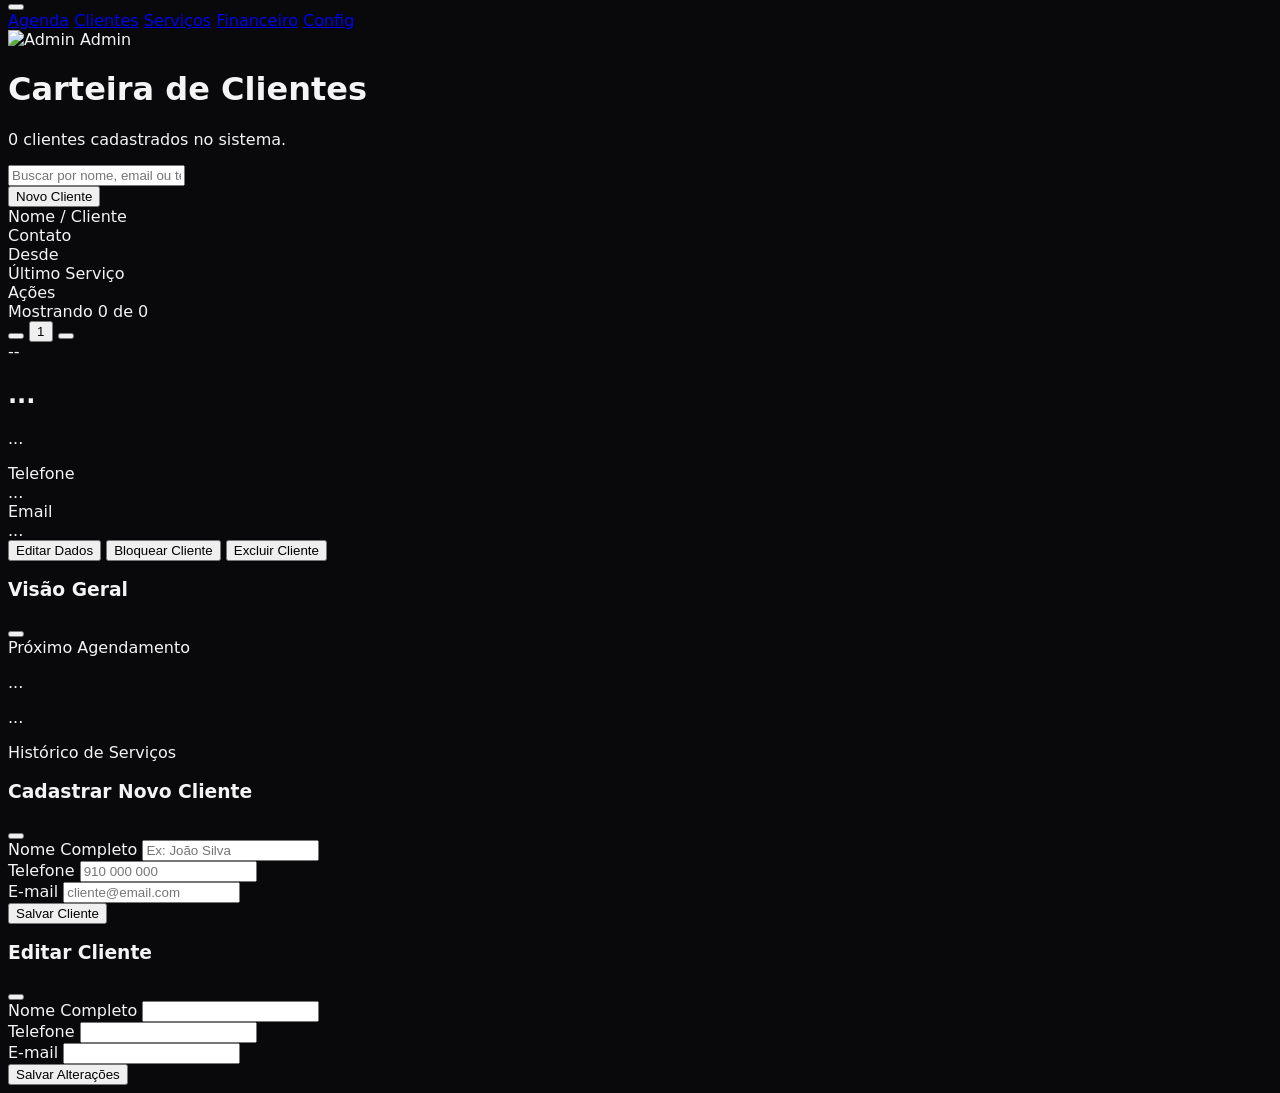
==== commit 26dc8bf5: "Corrigindo bug de exibição de datas no histórico e métricas do barbeiro" ====
--- a/CLIENTE/clientes/clientes.html
+++ b/CLIENTE/clientes/clientes.html
@@ -9,6 +9,8 @@
     <script src="https://unpkg.com/lucide@latest"></script>
     <link rel="stylesheet" href="clientes.css">
     <link rel="icon" type="image/png" href="logo.png">
+    <link rel="manifest" href="/manifest.json">
+    <meta name="theme-color" content="#000000">
 </head>
 <body class="selection:bg-amber-500/30 overflow-hidden h-screen flex flex-col relative">
 
@@ -178,9 +180,9 @@
                 </div>
 
                 <div class="space-y-1.5">
-                    <label class="text-xs font-bold text-zinc-500 uppercase">Telefone</label>
-                    <input type="text" id="new-phone" placeholder="(85) 9 0000-0000" 
-                        class="w-full bg-zinc-950 border border-zinc-800 rounded-xl px-4 py-2.5 text-sm text-zinc-100 focus:outline-none focus:border-amber-600 transition-colors">
+    <label class="text-xs font-bold text-zinc-500 uppercase">Telefone</label>
+    <input type="text" id="new-phone" placeholder="910 000 000" 
+        class="w-full bg-zinc-950 border border-zinc-800 rounded-xl px-4 py-2.5 text-sm text-zinc-100 focus:outline-none focus:border-amber-600 transition-colors">
                 </div>
 
                 <div class="space-y-1.5">
@@ -266,7 +268,17 @@
         window.db = db;
         window.dbMethods = { collection, getDocs, addDoc, serverTimestamp, query, where, doc, updateDoc, deleteDoc, onSnapshot };
     </script>
-    <script src="../navbar/nav.js"></script>
+    <script src="https://www.gstatic.com/firebasejs/9.22.0/firebase-app-compat.js"></script>
+<script src="https://www.gstatic.com/firebasejs/9.22.0/firebase-firestore-compat.js"></script>
+<script src="https://www.gstatic.com/firebasejs/9.22.0/firebase-auth-compat.js"></script>
+<script src="sua-configuracao-global-firebase.js"></script> <script src="../navbar/nav.js"></script>
+    <script>
+  if ('serviceWorker' in navigator) {
+    window.addEventListener('load', () => {
+      navigator.serviceWorker.register('/sw.js');
+    });
+  }
+</script>
     <script src="clientes.js"></script>
 </body>
 </html>
